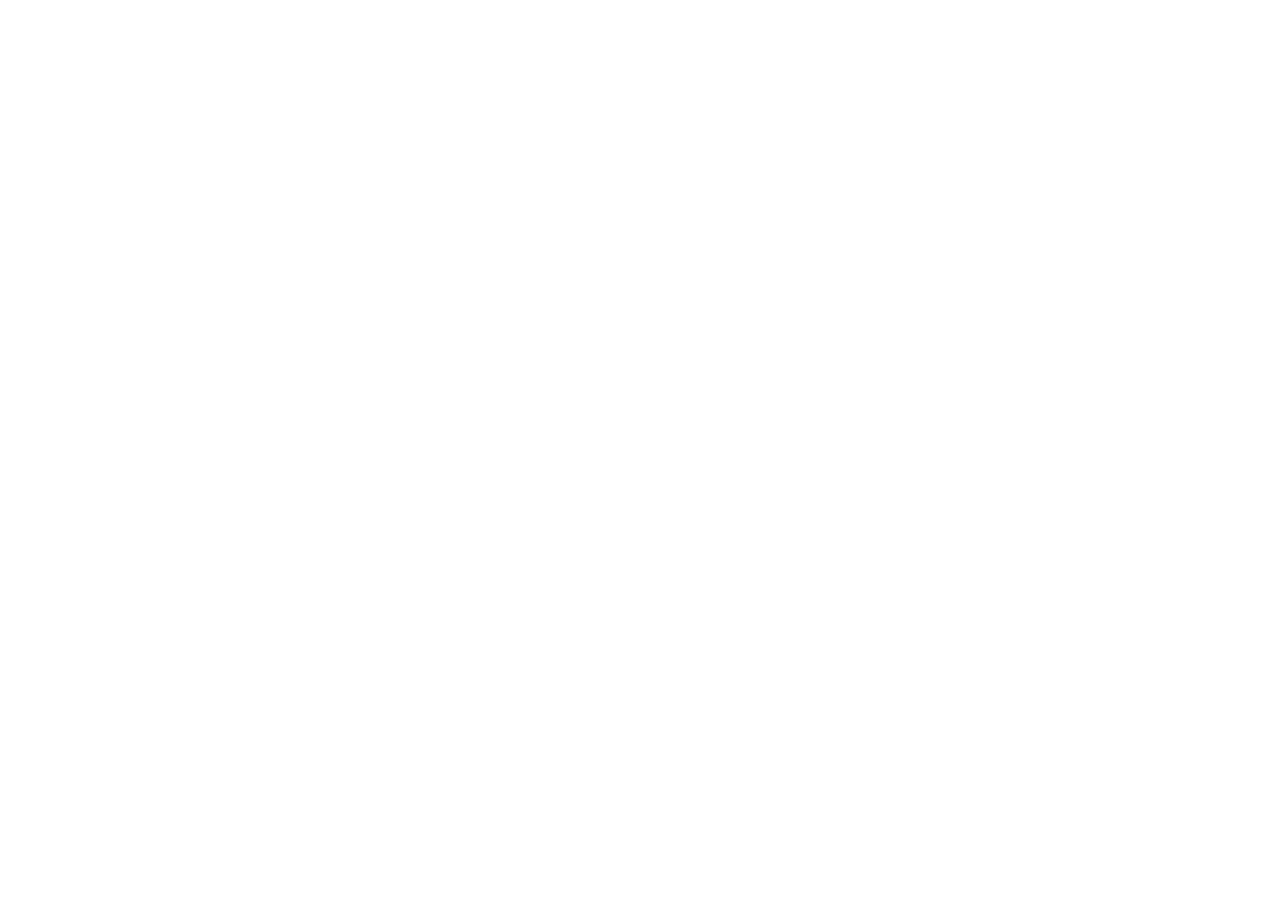
==== services.html @ eb8901f3 "navigation" ====
<!DOCTYPE html>
<html lang="en">
<head>
    <meta charset="UTF-8">
    <meta http-equiv="X-UA-Compatible" content="IE=edge">
    <meta name="viewport" content="width=device-width, initial-scale=1.0">
    <title>Document</title>
</head>
<body>
    
</body>
</html>
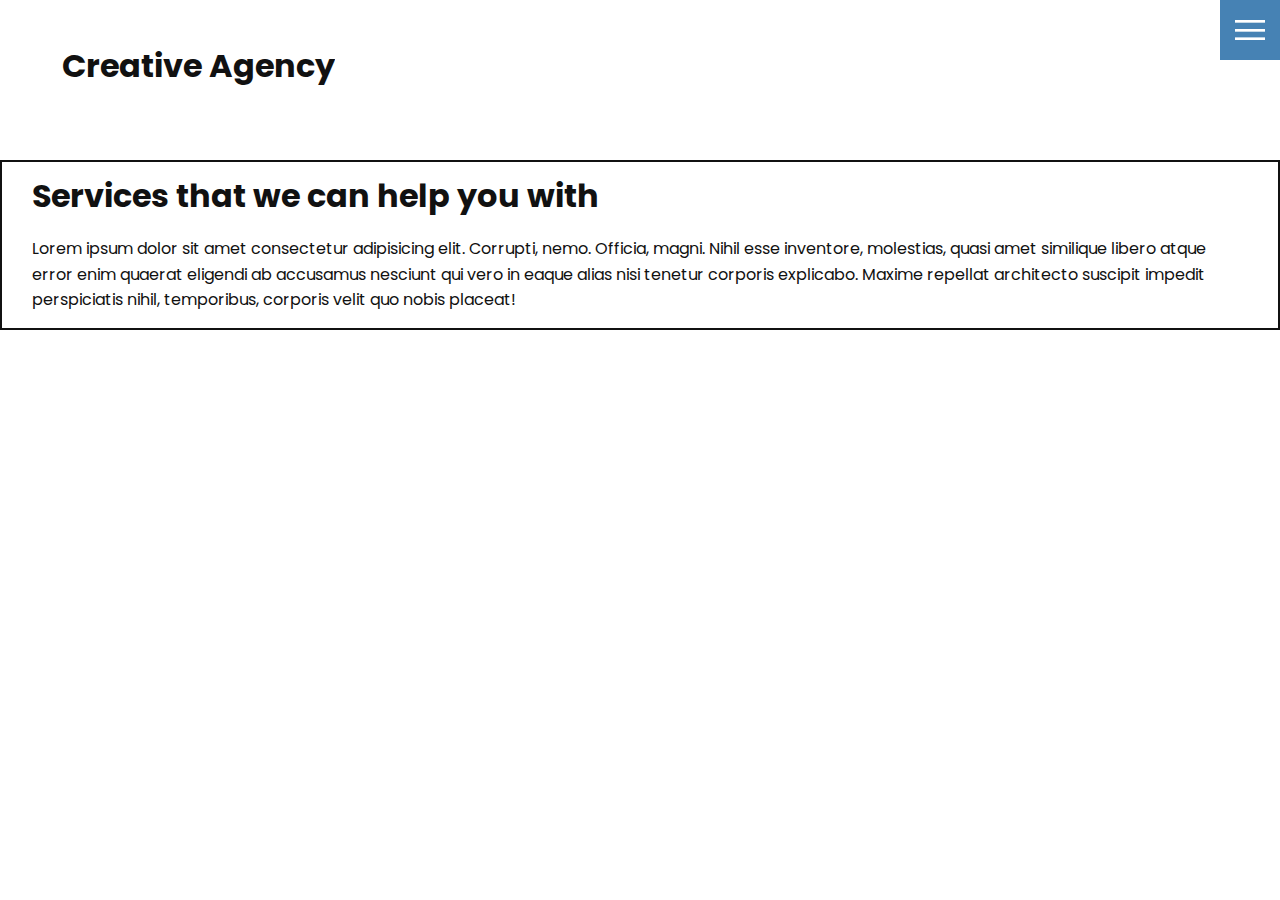
==== commit 0ce39862: "service pade added" ====
--- a/services.html
+++ b/services.html
@@ -4,9 +4,45 @@
     <meta charset="UTF-8">
     <meta http-equiv="X-UA-Compatible" content="IE=edge">
     <meta name="viewport" content="width=device-width, initial-scale=1.0">
+    <link rel="stylesheet" href="style.css">
     <title>Document</title>
 </head>
 <body>
+    <header>
+        <div class="s-logo">Creative Agency</div>
+         <div class="toggle"></div> 
+        <div class="toggle-close hide"></div>
     
+        <nav class="navigation hide">
+          <ul>
+            <li><a href="index.html">Home</a></li>
+            <li><a href="services.html"> Service</a></li>
+            <li><a href="work.html">Work</a></li>
+            <li><a href="conatct.html">Contact</a></li>
+          </ul>
+          <div class="social-icons">
+          <ul>
+            <li>
+              <a href=""><img src="images/facebook.png" alt="" target="_blank" /></a>
+            </li>
+            <li>
+              <a href=""><img src="images/instagram.png" alt="" target="_blank" /></a>
+            </li>
+            <li>
+              <a href=""><img src="images/twitter.png" alt="" target="_blank" /></a>
+            </li>
+          </ul>
+        </div>
+      </header>
+
+      <section class="services">
+          <div class="s-content">
+            <h1>Services that we can help you with</h1>
+            <p>Lorem ipsum dolor sit amet consectetur adipisicing elit. Corrupti, nemo. Officia, magni. Nihil esse inventore, molestias, quasi amet similique libero atque error enim quaerat eligendi ab accusamus nesciunt qui vero in eaque alias nisi tenetur corporis explicabo. Maxime repellat architecto suscipit impedit perspiciatis nihil, temporibus, corporis velit quo nobis placeat!</p>
+          </div>
+      </section>
+
+    
+    <script src="app.js"></script>
 </body>
 </html>--- a/style.css
+++ b/style.css
@@ -0,0 +1,197 @@
+@import url("https://fonts.googleapis.com/css?family=Poppins:200,300,400,500,600,700,800,900&display=swap");
+
+* {
+  padding: 0;
+  margin: 0;
+  box-sizing: border-box;
+  overflow: hidden;
+}
+
+html,
+body {
+  font-family: "Poppins", sans-serif;
+  color: #111;
+}
+header {
+  /* display: flex; */
+  justify-content: space-between;
+}
+
+section {
+  display: flex;
+  justify-content: space-between;
+  flex-wrap: wrap;
+}
+
+.content {
+  display: flex;
+  max-width: 600px;
+  display: inline-block;
+  margin: auto;
+  margin-left: 32px;
+}
+
+section figure img {
+  width: 100%;
+  height: 100vh;
+}
+
+.home-img {
+  display: flex;
+}
+
+.logo {
+  position: absolute;
+  bottom: 90%;
+  left: 32px;
+  font-size: 2rem;
+  font-weight: 700;
+  z-index: 20;
+}
+
+/* toggle */
+
+.toggle {
+  position: fixed;
+  right: 0;
+  width: 60px;
+  height: 60px;
+  z-index: 2;
+  cursor: pointer;
+  background: steelblue url(../images/menu.png);
+  background-repeat: no-repeat;
+  background-position: center;
+  background-size: 30px;
+  z-index: 15;
+}
+
+.toggle-close {
+  position: fixed;
+  right: 0;
+  width: 60px;
+  height: 60px;
+  z-index: 2;
+  cursor: pointer;
+  background: steelblue url(../images/close.png);
+  background-size: 25px;
+  background-position: center;
+  background-repeat: no-repeat;
+  background-size: 30px;
+  z-index: 30;
+}
+
+.close {
+  display: none;
+}
+
+/* .navigation {
+  margin: auto;
+  display: none;
+} */
+
+.navigation {
+  background-color: #fff;
+  width: 100%;
+  height: 100%;
+  position: fixed;
+  z-index: 10;
+  top: 0;
+  display: flex;
+  justify-content: center;
+  align-items: center;
+}
+
+.hide {
+  display: none;
+}
+navigation.active {
+  left: 0;
+}
+.navigation ul {
+  position: relative;
+}
+
+.navigation ul li {
+  list-style: none;
+  text-align: center;
+}
+
+.navigation ul li a {
+  text-decoration: none;
+  color: #111;
+  font-size: 30px;
+  transition: all 0.5s;
+}
+
+.navigation ul li a:hover {
+  color: steelblue;
+}
+
+.navigation .social-icons {
+  position: absolute;
+  top: 0;
+  left: 0;
+  width: 60px;
+  height: 100%;
+  display: flex;
+  justify-content: center;
+  align-items: center;
+}
+
+.content .btn {
+  background: rgb(69, 108, 238);
+  display: inline-block;
+  padding: 10px 30px;
+  margin: 20px 0;
+  border: 0;
+  cursor: pointer;
+}
+
+.content .btn:hover {
+  transform: scale(0.98);
+}
+
+.content .btn a {
+  text-decoration: none;
+  color: aliceblue;
+}
+
+.content h1 {
+  font-size: 30px;
+  font-weight: 500;
+}
+
+.content p {
+  font-size: 1.1rem;
+  margin: 20px 0 10px;
+}
+
+/*------------------------------- SERVICES----------------------- */
+.s-logo
+{
+  position: absolute;
+  bottom: 90%;
+  left: 62px;
+  font-size: 2rem;
+  font-weight: 700;
+  z-index: 20;
+  /* border:2px solid; */
+}
+.s-content {
+  border: 2px solid;
+  display: block;
+  margin: auto;
+  margin-top: 10rem;
+  max-width: 1412px;
+  padding:10px 35px 15px 30px;
+}
+
+.s-content h1{
+  margin-bottom:1rem;
+}
+
+.s-content p{
+  line-height: 1.6;
+}
+
+
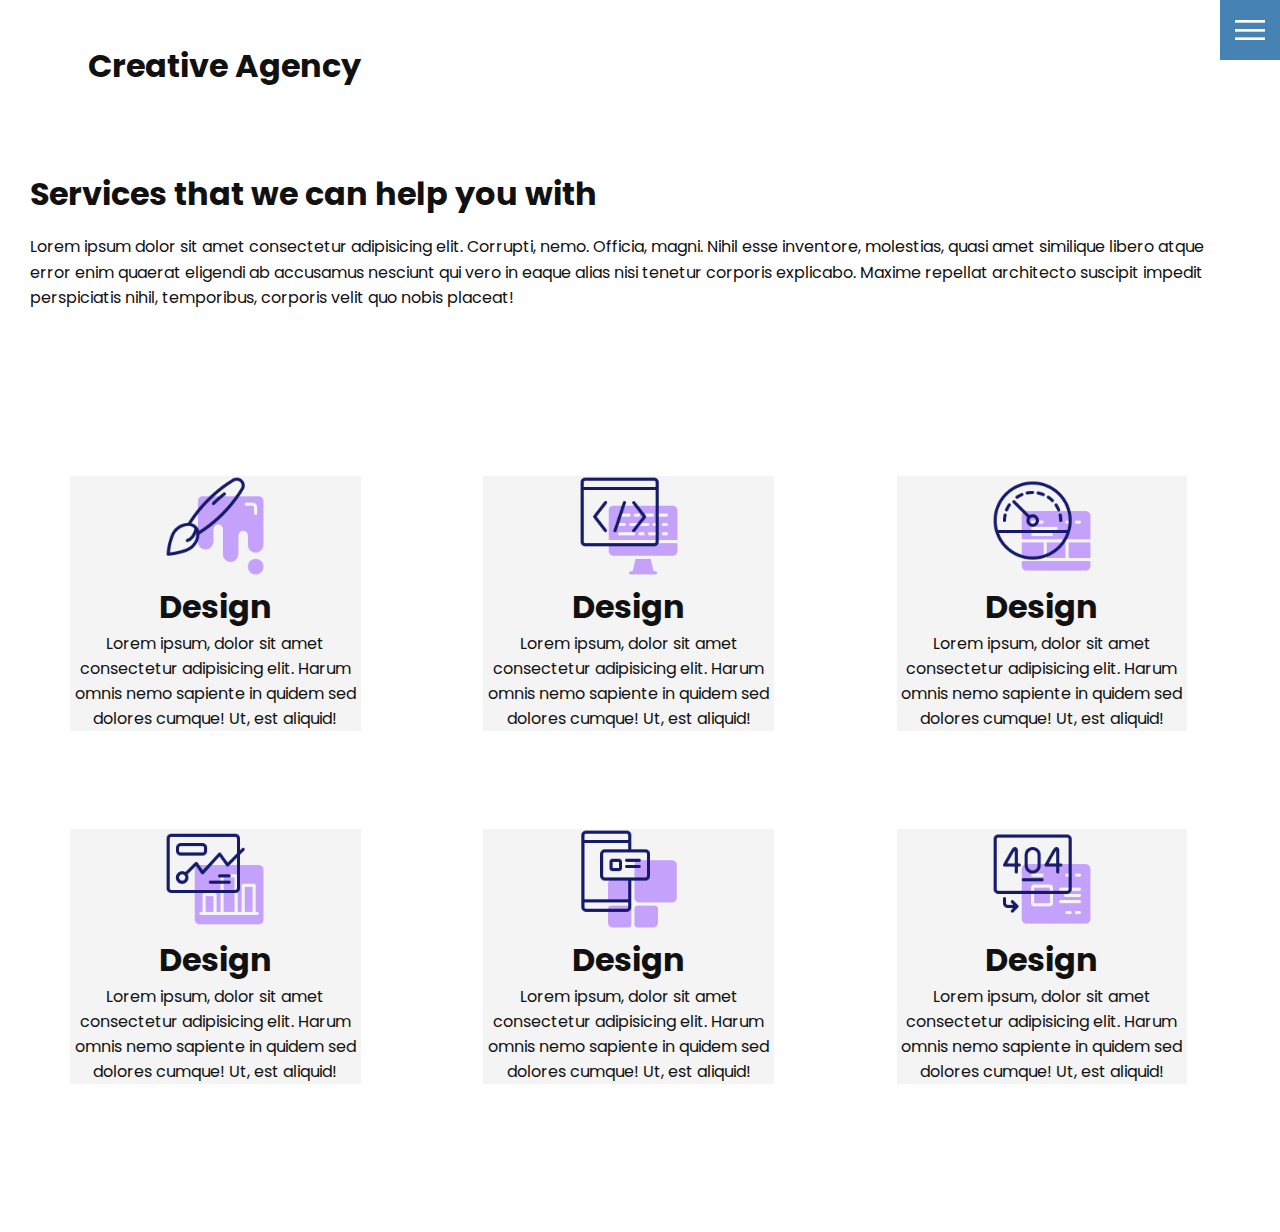
==== commit 4eabcd3d: "services page done" ====
--- a/services.html
+++ b/services.html
@@ -40,6 +40,72 @@
             <h1>Services that we can help you with</h1>
             <p>Lorem ipsum dolor sit amet consectetur adipisicing elit. Corrupti, nemo. Officia, magni. Nihil esse inventore, molestias, quasi amet similique libero atque error enim quaerat eligendi ab accusamus nesciunt qui vero in eaque alias nisi tenetur corporis explicabo. Maxime repellat architecto suscipit impedit perspiciatis nihil, temporibus, corporis velit quo nobis placeat!</p>
           </div>
+
+          <div class="cards">
+              <div class="card-1">
+                  <div class="icon">
+                      <img src="images/001.png" alt="">
+                  </div>
+                  <div class="card-content">
+                      <h1>Design</h1>
+                      <p>Lorem ipsum, dolor sit amet consectetur adipisicing elit. Harum omnis nemo sapiente in quidem sed dolores cumque! Ut, est aliquid!</p>
+                  </div>
+              </div>
+
+              <div class="card-1">
+                <div class="icon">
+                    <img src="images/002.png" alt="">
+                </div>
+                <div class="card-content">
+                    <h1>Design</h1>
+                    <p>Lorem ipsum, dolor sit amet consectetur adipisicing elit. Harum omnis nemo sapiente in quidem sed dolores cumque! Ut, est aliquid!</p>
+                </div>
+            </div>
+
+            <div class="card-1">
+                <div class="icon">
+                    <img src="images/003.png" alt="">
+                </div>
+                <div class="card-content">
+                    <h1>Design</h1>
+                    <p>Lorem ipsum, dolor sit amet consectetur adipisicing elit. Harum omnis nemo sapiente in quidem sed dolores cumque! Ut, est aliquid!</p>
+                </div>
+            </div>
+
+            <div class="card-1">
+                <div class="icon">
+                    <img src="images/004.png" alt="">
+                </div>
+                <div class="card-content">
+                    <h1>Design</h1>
+                    <p>Lorem ipsum, dolor sit amet consectetur adipisicing elit. Harum omnis nemo sapiente in quidem sed dolores cumque! Ut, est aliquid!</p>
+                </div>
+            </div>
+
+
+            <div class="card-1">
+                <div class="icon">
+                    <img src="images/005.png" alt="">
+                </div>
+                <div class="card-content">
+                    <h1>Design</h1>
+                    <p>Lorem ipsum, dolor sit amet consectetur adipisicing elit. Harum omnis nemo sapiente in quidem sed dolores cumque! Ut, est aliquid!</p>
+                </div>
+            </div>
+
+
+            <div class="card-1">
+                <div class="icon">
+                    <img src="images/006.png" alt="">
+                </div>
+                <div class="card-content">
+                    <h1>Design</h1>
+                    <p>Lorem ipsum, dolor sit amet consectetur adipisicing elit. Harum omnis nemo sapiente in quidem sed dolores cumque! Ut, est aliquid!</p>
+                </div>
+            </div>
+
+              
+          </div>
       </section>
 
     
--- a/style.css
+++ b/style.css
@@ -4,7 +4,7 @@
   padding: 0;
   margin: 0;
   box-sizing: border-box;
-  overflow: hidden;
+  /* overflow: hidden; */
 }
 
 html,
@@ -171,14 +171,14 @@
 {
   position: absolute;
   bottom: 90%;
-  left: 62px;
+  left: 88px;
   font-size: 2rem;
   font-weight: 700;
   z-index: 20;
   /* border:2px solid; */
 }
 .s-content {
-  border: 2px solid;
+  /* border: 2px solid; */
   display: block;
   margin: auto;
   margin-top: 10rem;
@@ -194,4 +194,46 @@
   line-height: 1.6;
 }
 
-
+.cards{
+  margin-top:50px;
+  margin-left:50px;
+  display:grid;
+  grid-template-columns: repeat(3,1fr);
+  /* grid-template-rows: repeat(2,1fr); */
+  grid-gap:50px;
+  padding: 100px 20px; 
+  text-align: center;
+
+  /* display:flex;
+  flex-direction: row;
+  border:2px solid; */
+}
+
+.card-1
+{
+  display:flex;
+  flex-direction: column;
+  justify-content: center;
+  align-items: center;
+  background-color:#f4f4f4;
+  width: 80%;
+  margin-bottom:3rem;
+  /* border:2px solid; */
+  cursor:pointer;
+  
+}
+.card-1:hover{
+  box-shadow: 0 10px 30px rgba(0,0,0,0.1);
+}
+.card-content{
+  display:flex;
+  flex-direction: column;
+  justify-content: center;
+  align-items: center;
+  text-align: center;
+}
+
+.card-1 .icon img{
+  max-width: 100px;
+}
+
